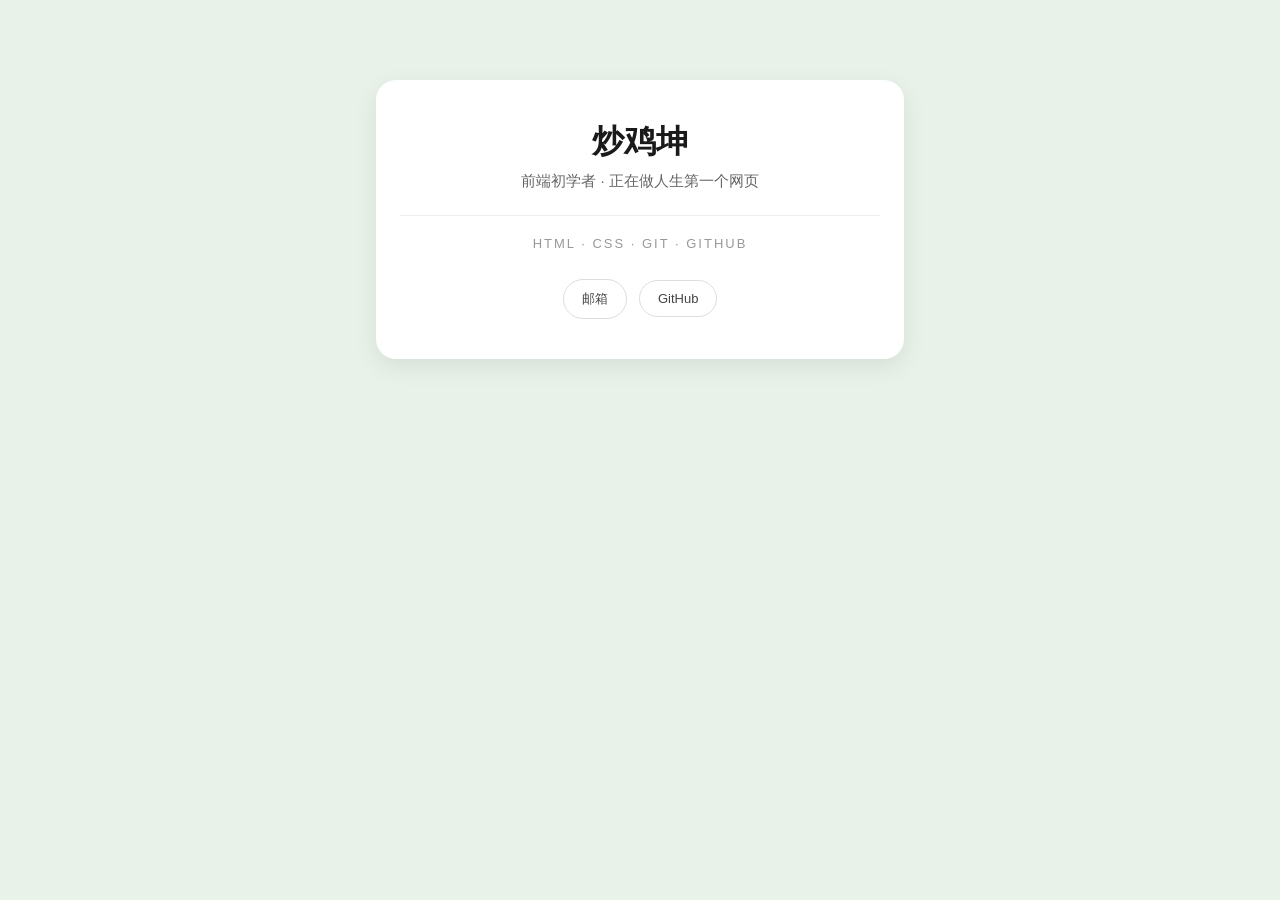
==== index.html @ 9883afb5 "feat:使用手机屏幕，调整背景颜色" ====
<!DOCTYPE html>
<html lang="zh-CN">
<head>
    <meta charset="UTF-8">
    <meta name="viewport" content="width=device-width, initial-scale=1">
    <title>炒鸡坤的名片</title>
    <style>
        body {
            background-color: #e8f2e8;
            text-align: center;
            margin: 0;
            font-family: "Microsoft YaHei", "PingFang SC", sans-serif;
        }

        .card {
            max-width: 480px;
            margin: 80px auto;
            padding: 40px 24px;
            background-color: #ffffff;
            border-radius: 20px;
            box-shadow: 0 8px 24px rgba(0, 0, 0, 0.08);
        }

        h1 {
            font-size: 32px;
            color: #1a1a1a;
            margin: 0 0 8px;
        }

        .role {
            font-size: 15px;
            color: #666666;
            margin: 0 0 24px;
        }

        .skills {
            font-size: 13px;
            color: #999999;
            letter-spacing: 2px;
            margin: 0;
            padding-top: 20px;
            border-top: 1px solid #eeeeee;
        }

        .contact {
            margin-top: 28px;
        }

        .contact a {
            display: inline-block;
            margin: 0 4px;
            padding: 10px 18px;
            font-size: 13px;
            color: #444444;
            text-decoration: none;
            border: 1px solid #dddddd;
            border-radius: 999px;
            transition: all 0.2s;
        }

        .contact a:hover {
            color: #ffffff;
            background-color: #1a1a1a;
            border-color: #1a1a1a;
        }

        @media (max-width: 520px) {
            .card {
                margin: 24px 16px;
                padding: 32px 20px;
                border-radius: 16px;
            }

            h1 {
                font-size: 26px;
            }
        }
    </style>
</head>
<body>
    <div class="card">
        <h1>炒鸡坤</h1>
        <p class="role">前端初学者 · 正在做人生第一个网页</p>
        <p class="skills">HTML · CSS · GIT · GITHUB</p>
        <div class="contact">
            <a href="mailto:你的真实邮箱@qq.com">邮箱</a>
            <a href="https://github.com/chaojikun666" target="_blank">GitHub</a>
        </div>
    </div>
</body>
</html>
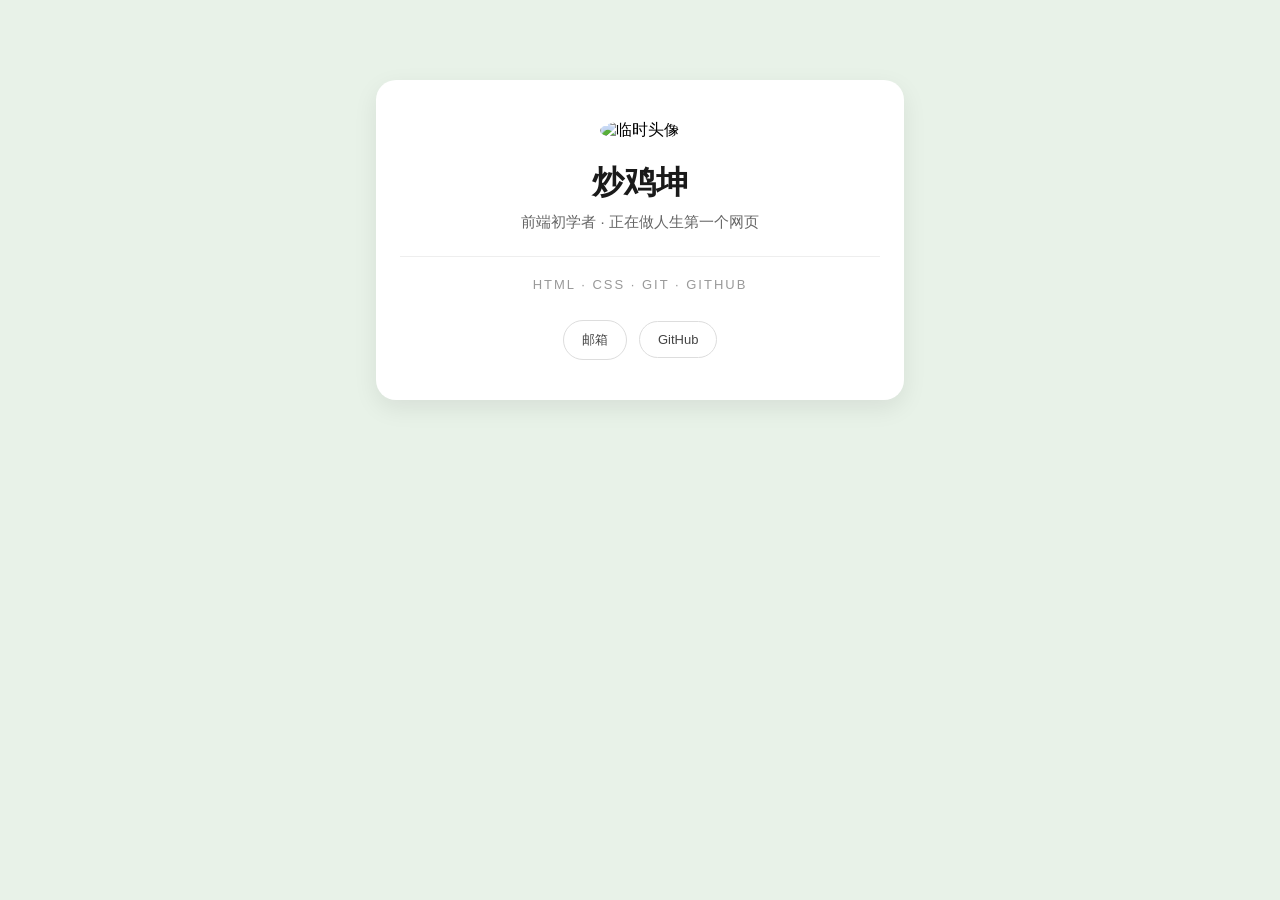
==== commit f7101a76: "feat:添加添加圆形头像" ====
--- a/index.html
+++ b/index.html
@@ -4,81 +4,11 @@
     <meta charset="UTF-8">
     <meta name="viewport" content="width=device-width, initial-scale=1">
     <title>炒鸡坤的名片</title>
-    <style>
-        body {
-            background-color: #e8f2e8;
-            text-align: center;
-            margin: 0;
-            font-family: "Microsoft YaHei", "PingFang SC", sans-serif;
-        }
-
-        .card {
-            max-width: 480px;
-            margin: 80px auto;
-            padding: 40px 24px;
-            background-color: #ffffff;
-            border-radius: 20px;
-            box-shadow: 0 8px 24px rgba(0, 0, 0, 0.08);
-        }
-
-        h1 {
-            font-size: 32px;
-            color: #1a1a1a;
-            margin: 0 0 8px;
-        }
-
-        .role {
-            font-size: 15px;
-            color: #666666;
-            margin: 0 0 24px;
-        }
-
-        .skills {
-            font-size: 13px;
-            color: #999999;
-            letter-spacing: 2px;
-            margin: 0;
-            padding-top: 20px;
-            border-top: 1px solid #eeeeee;
-        }
-
-        .contact {
-            margin-top: 28px;
-        }
-
-        .contact a {
-            display: inline-block;
-            margin: 0 4px;
-            padding: 10px 18px;
-            font-size: 13px;
-            color: #444444;
-            text-decoration: none;
-            border: 1px solid #dddddd;
-            border-radius: 999px;
-            transition: all 0.2s;
-        }
-
-        .contact a:hover {
-            color: #ffffff;
-            background-color: #1a1a1a;
-            border-color: #1a1a1a;
-        }
-
-        @media (max-width: 520px) {
-            .card {
-                margin: 24px 16px;
-                padding: 32px 20px;
-                border-radius: 16px;
-            }
-
-            h1 {
-                font-size: 26px;
-            }
-        }
-    </style>
+    <link rel="stylesheet" href="style.css">
 </head>
 <body>
     <div class="card">
+        <img class="avatar" src="https://picsum.photos/200" alt="临时头像">
         <h1>炒鸡坤</h1>
         <p class="role">前端初学者 · 正在做人生第一个网页</p>
         <p class="skills">HTML · CSS · GIT · GITHUB</p>
--- a/style.css
+++ b/style.css
@@ -0,0 +1,89 @@
+/* ========== 全局 ========== */
+body {
+    background-color: #e8f2e8;
+    text-align: center;
+    margin: 0;
+    font-family: "Microsoft YaHei", "PingFang SC", sans-serif;
+}
+
+/* ========== 卡片 ========== */
+.card {
+    max-width: 480px;
+    margin: 80px auto;
+    padding: 40px 24px;
+    background-color: #ffffff;
+    border-radius: 20px;
+    box-shadow: 0 8px 24px rgba(0, 0, 0, 0.08);
+}
+
+/* ========== 文字层级 ========== */
+h1 {
+    font-size: 32px;
+    color: #1a1a1a;
+    margin: 0 0 8px;
+}
+
+.role {
+    font-size: 15px;
+    color: #666666;
+    margin: 0 0 24px;
+}
+
+.skills {
+    font-size: 13px;
+    color: #999999;
+    letter-spacing: 2px;
+    margin: 0;
+    padding-top: 20px;
+    border-top: 1px solid #eeeeee;
+}
+
+/* ========== 联系按钮 ========== */
+.contact {
+    margin-top: 28px;
+}
+
+.contact a {
+    display: inline-block;
+    margin: 0 4px;
+    padding: 10px 18px;
+    font-size: 13px;
+    color: #444444;
+    text-decoration: none;
+    border: 1px solid #dddddd;
+    border-radius: 999px;
+    transition: all 0.2s;
+}
+
+.contact a:hover {
+    color: #ffffff;
+    background-color: #1a1a1a;
+    border-color: #1a1a1a;
+}
+
+/* ========== 手机适配 ========== */
+@media (max-width: 520px) {
+    .card {
+        margin: 24px 16px;
+        padding: 32px 20px;
+        border-radius: 16px;
+    }
+
+    .avatar {
+        width: 80px;
+        height: 80px;
+    }
+
+    h1 {
+        font-size: 26px;
+    }
+}
+
+/* ========== 头像 ========== */
+.avatar {
+    width: 96px;
+    height: 96px;
+    border-radius: 50%;
+    object-fit: cover;
+    margin-bottom: 20px;
+}
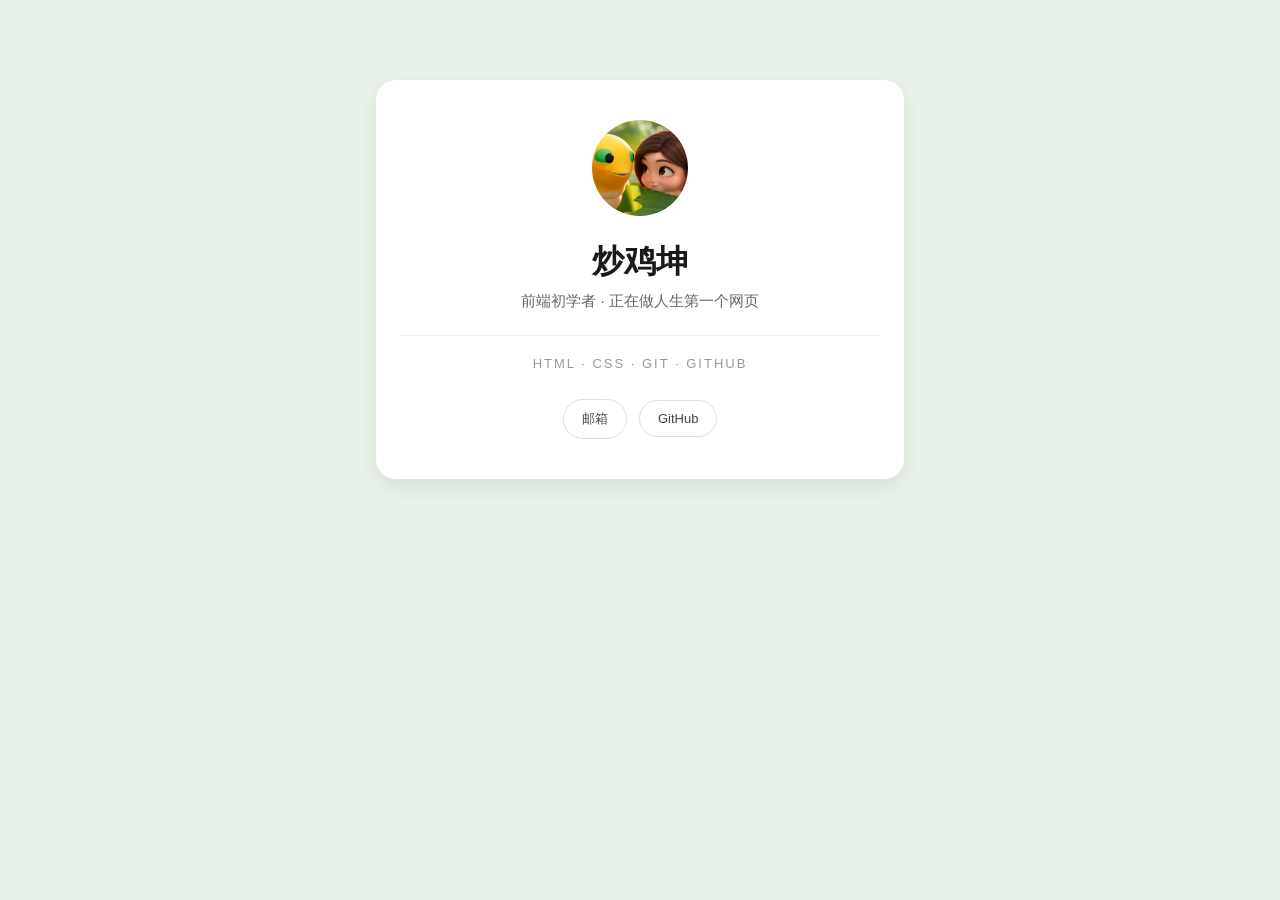
==== commit 8c68ee7a: "feat:增加开场动画" ====
--- a/index.html
+++ b/index.html
@@ -8,7 +8,7 @@
 </head>
 <body>
     <div class="card">
-        <img class="avatar" src="https://picsum.photos/200" alt="临时头像">
+        <img class="avatar" src="images/avatar.png.png" alt="临时头像">
         <h1>炒鸡坤</h1>
         <p class="role">前端初学者 · 正在做人生第一个网页</p>
         <p class="skills">HTML · CSS · GIT · GITHUB</p>
--- a/style.css
+++ b/style.css
@@ -1,3 +1,15 @@
+/* ========== 进场动画 ========== */
+@keyframes fadeUp {
+    from {
+        opacity: 0;
+        transform: translateY(20px);
+    }
+    to {
+        opacity: 1;
+        transform: translateY(0);
+    }
+}
+
 /* ========== 全局 ========== */
 body {
     background-color: #e8f2e8;
@@ -14,8 +26,8 @@
     background-color: #ffffff;
     border-radius: 20px;
     box-shadow: 0 8px 24px rgba(0, 0, 0, 0.08);
+    animation: fadeUp 0.6s ease-out;    /* ← 新增这一行 */
 }
-
 /* ========== 文字层级 ========== */
 h1 {
     font-size: 32px;
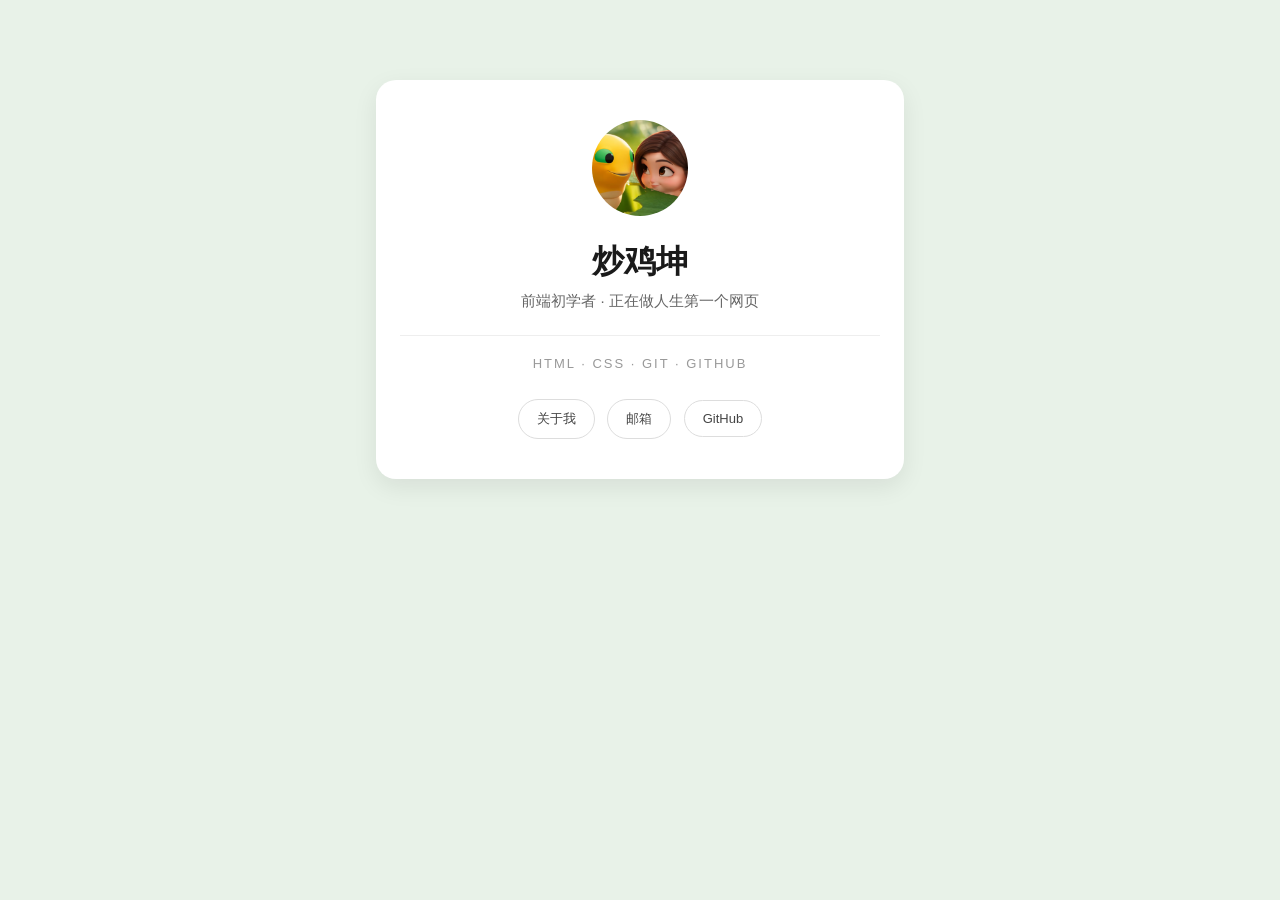
==== commit d230d3c9: "feat:增加【关于我】页面，共用样式表" ====
--- a/index.html
+++ b/index.html
@@ -8,11 +8,12 @@
 </head>
 <body>
     <div class="card">
-        <img class="avatar" src="images/avatar.png.png" alt="临时头像">
+        <img class="avatar" src="images/avatar.png" alt="临时头像">
         <h1>炒鸡坤</h1>
         <p class="role">前端初学者 · 正在做人生第一个网页</p>
         <p class="skills">HTML · CSS · GIT · GITHUB</p>
         <div class="contact">
+            <a href="about.html">关于我</a>
             <a href="mailto:你的真实邮箱@qq.com">邮箱</a>
             <a href="https://github.com/chaojikun666" target="_blank">GitHub</a>
         </div>
--- a/style.css
+++ b/style.css
@@ -50,6 +50,19 @@
     border-top: 1px solid #eeeeee;
 }
 
+/* ========== 正文（关于页） ========== */
+.text {
+    text-align: left;
+    font-size: 15px;
+    line-height: 1.8;
+    color: #555555;
+    margin: 0 0 24px;
+}
+
+.text p {
+
+}
+
 /* ========== 联系按钮 ========== */
 .contact {
     margin-top: 28px;
@@ -98,4 +111,41 @@
     border-radius: 50%;
     object-fit: cover;
     margin-bottom: 20px;
+}
+
+
+/* ========== 暗色模式 ========== */
+@media (prefers-color-scheme: dark) {
+    body {
+        background-color: #12161a;
+    }
+
+    .card {
+        background-color: #1c2228;
+        box-shadow: 0 8px 24px rgba(0, 0, 0, 0.5);
+    }
+
+    h1 {
+        color: #f2f2f2;
+    }
+
+    .role {
+        color: #a8b0b8;
+    }
+
+    .skills {
+        color: #6f7a84;
+        border-top-color: #2c3439;
+    }
+
+    .contact a {
+        color: #cfd6dc;
+        border-color: #3a444b;
+    }
+
+    .contact a:hover {
+        color: #12161a;
+        background-color: #f2f2f2;
+        border-color: #f2f2f2;
+    }
 }
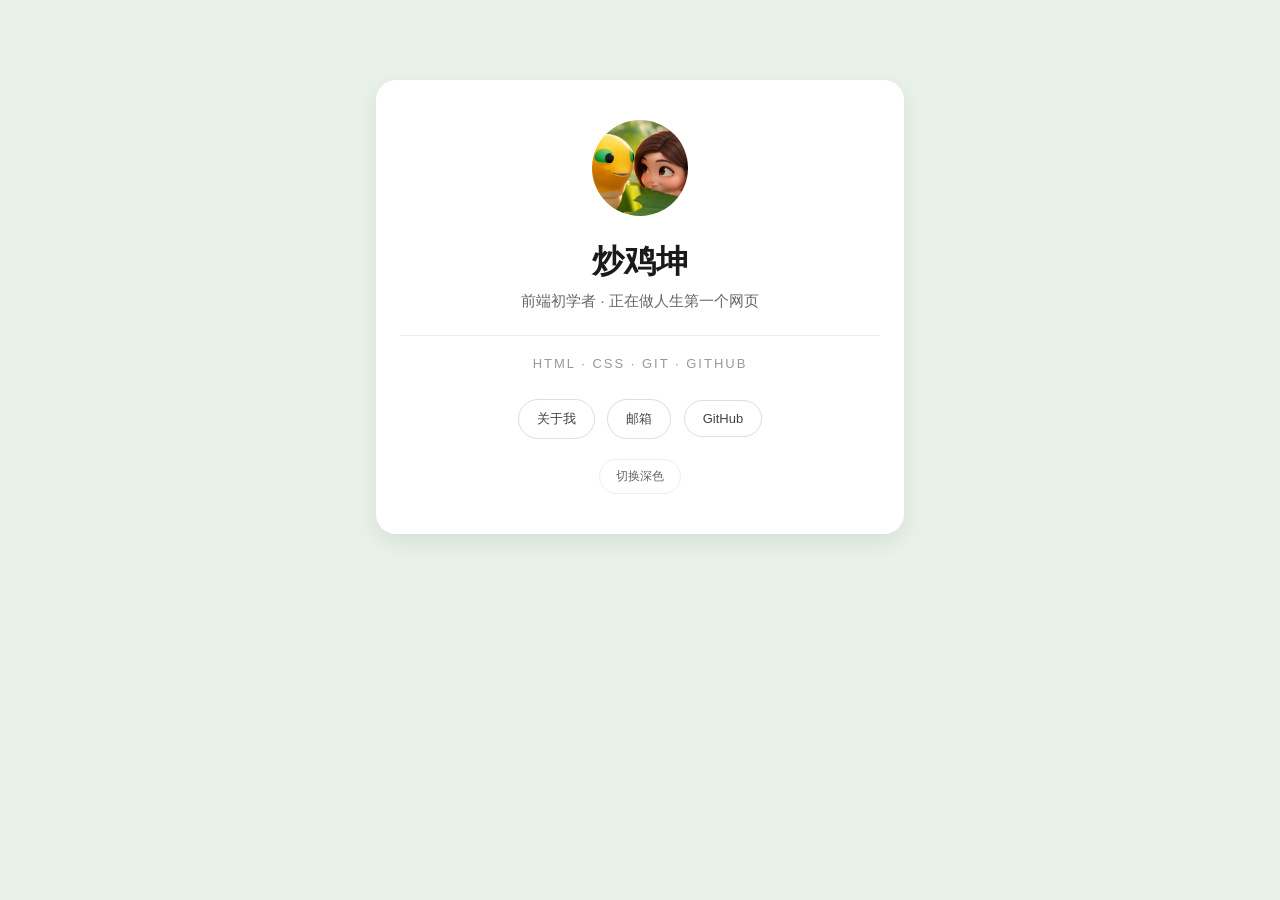
==== commit cea889b6: "feat:增加深色模式切换的按钮(第一行 JS)" ====
--- a/index.html
+++ b/index.html
@@ -17,6 +17,17 @@
             <a href="mailto:你的真实邮箱@qq.com">邮箱</a>
             <a href="https://github.com/chaojikun666" target="_blank">GitHub</a>
         </div>
+            <button class="theme-toggle" id="theme-toggle">切换深色</button>
     </div>
+       <script>
+        // ① 找到那个按钮，起个名字记住它
+        const btn = document.querySelector('#theme-toggle');
+
+        // ② 告诉它：被点了就执行后面这段
+        btn.addEventListener('click', function () {
+            // ③ 给 <html> 加上/去掉 dark 这个 class
+            document.documentElement.classList.toggle('dark');
+        });
+    </script> 
 </body>
 </html>
--- a/style.css
+++ b/style.css
@@ -1,3 +1,24 @@
+/* ========== 设计变量 ========== */
+:root {
+    /* 颜色 */
+    --bg: #e8f2e8;
+    --card-bg: #ffffff;
+    --text: #1a1a1a;
+    --text-sub: #666666;
+    --text-dim: #999999;
+    --text-body: #555555;
+    --line: #eeeeee;
+
+    --btn-text: #444444;
+    --btn-line: #dddddd;
+    --btn-hover-bg: #1a1a1a;
+    --btn-hover-text: #ffffff;
+
+    /* 其他 */
+    --shadow: 0 8px 24px rgba(0, 0, 0, 0.08);
+    --card-radius: 20px;
+}
+
 /* ========== 进场动画 ========== */
 @keyframes fadeUp {
     from {
@@ -12,7 +33,7 @@
 
 /* ========== 全局 ========== */
 body {
-    background-color: #e8f2e8;
+    background-color: var(--bg);
     text-align: center;
     margin: 0;
     font-family: "Microsoft YaHei", "PingFang SC", sans-serif;
@@ -23,31 +44,41 @@
     max-width: 480px;
     margin: 80px auto;
     padding: 40px 24px;
-    background-color: #ffffff;
-    border-radius: 20px;
-    box-shadow: 0 8px 24px rgba(0, 0, 0, 0.08);
-    animation: fadeUp 0.6s ease-out;    /* ← 新增这一行 */
+    background-color: var(--card-bg);
+    border-radius: var(--card-radius);
+    box-shadow: var(--shadow);
+    animation: fadeUp 0.6s ease-out;
 }
+
+/* ========== 头像 ========== */
+.avatar {
+    width: 96px;
+    height: 96px;
+    border-radius: 50%;
+    object-fit: cover;
+    margin-bottom: 20px;
+}
+
 /* ========== 文字层级 ========== */
 h1 {
     font-size: 32px;
-    color: #1a1a1a;
+    color: var(--text);
     margin: 0 0 8px;
 }
 
 .role {
     font-size: 15px;
-    color: #666666;
+    color: var(--text-sub);
     margin: 0 0 24px;
 }
 
 .skills {
     font-size: 13px;
-    color: #999999;
+    color: var(--text-dim);
     letter-spacing: 2px;
     margin: 0;
     padding-top: 20px;
-    border-top: 1px solid #eeeeee;
+    border-top: 1px solid var(--line);
 }
 
 /* ========== 正文（关于页） ========== */
@@ -55,12 +86,12 @@
     text-align: left;
     font-size: 15px;
     line-height: 1.8;
-    color: #555555;
+    color: var(--text-body);
     margin: 0 0 24px;
 }
 
 .text p {
-
+    margin: 0 0 12px;
 }
 
 /* ========== 联系按钮 ========== */
@@ -73,17 +104,36 @@
     margin: 0 4px;
     padding: 10px 18px;
     font-size: 13px;
-    color: #444444;
+    color: var(--btn-text);
     text-decoration: none;
-    border: 1px solid #dddddd;
+    border: 1px solid var(--btn-line);
     border-radius: 999px;
     transition: all 0.2s;
 }
 
 .contact a:hover {
-    color: #ffffff;
-    background-color: #1a1a1a;
-    border-color: #1a1a1a;
+    color: var(--btn-hover-text);
+    background-color: var(--btn-hover-bg);
+    border-color: var(--btn-hover-bg);
+}
+
+/* ========== 主题切换按钮 ========== */
+.theme-toggle {
+    margin-top: 20px;
+    padding: 8px 16px;
+    font-size: 12px;
+    font-family: inherit;
+    color: var(--text-sub);
+    background-color: transparent;
+    border: 1px solid var(--line);
+    border-radius: 999px;
+    cursor: pointer;
+    transition: all 0.2s;
+}
+
+.theme-toggle:hover {
+    color: var(--text);
+    border-color: var(--text-dim);
 }
 
 /* ========== 手机适配 ========== */
@@ -104,48 +154,20 @@
     }
 }
 
-/* ========== 头像 ========== */
-.avatar {
-    width: 96px;
-    height: 96px;
-    border-radius: 50%;
-    object-fit: cover;
-    margin-bottom: 20px;
+/* ========== 深色模式（手动切换） ========== */
+:root.dark {
+    --bg: #12161a;
+    --card-bg: #1c2228;
+    --text: #f2f2f2;
+    --text-sub: #a8b0b8;
+    --text-dim: #6f7a84;
+    --text-body: #b6bec6;
+    --line: #2c3439;
+
+    --btn-text: #cfd6dc;
+    --btn-line: #3a444b;
+    --btn-hover-bg: #f2f2f2;
+    --btn-hover-text: #12161a;
+
+    --shadow: 0 8px 24px rgba(0, 0, 0, 0.5);
 }
-
-
-/* ========== 暗色模式 ========== */
-@media (prefers-color-scheme: dark) {
-    body {
-        background-color: #12161a;
-    }
-
-    .card {
-        background-color: #1c2228;
-        box-shadow: 0 8px 24px rgba(0, 0, 0, 0.5);
-    }
-
-    h1 {
-        color: #f2f2f2;
-    }
-
-    .role {
-        color: #a8b0b8;
-    }
-
-    .skills {
-        color: #6f7a84;
-        border-top-color: #2c3439;
-    }
-
-    .contact a {
-        color: #cfd6dc;
-        border-color: #3a444b;
-    }
-
-    .contact a:hover {
-        color: #12161a;
-        background-color: #f2f2f2;
-        border-color: #f2f2f2;
-    }
-}
